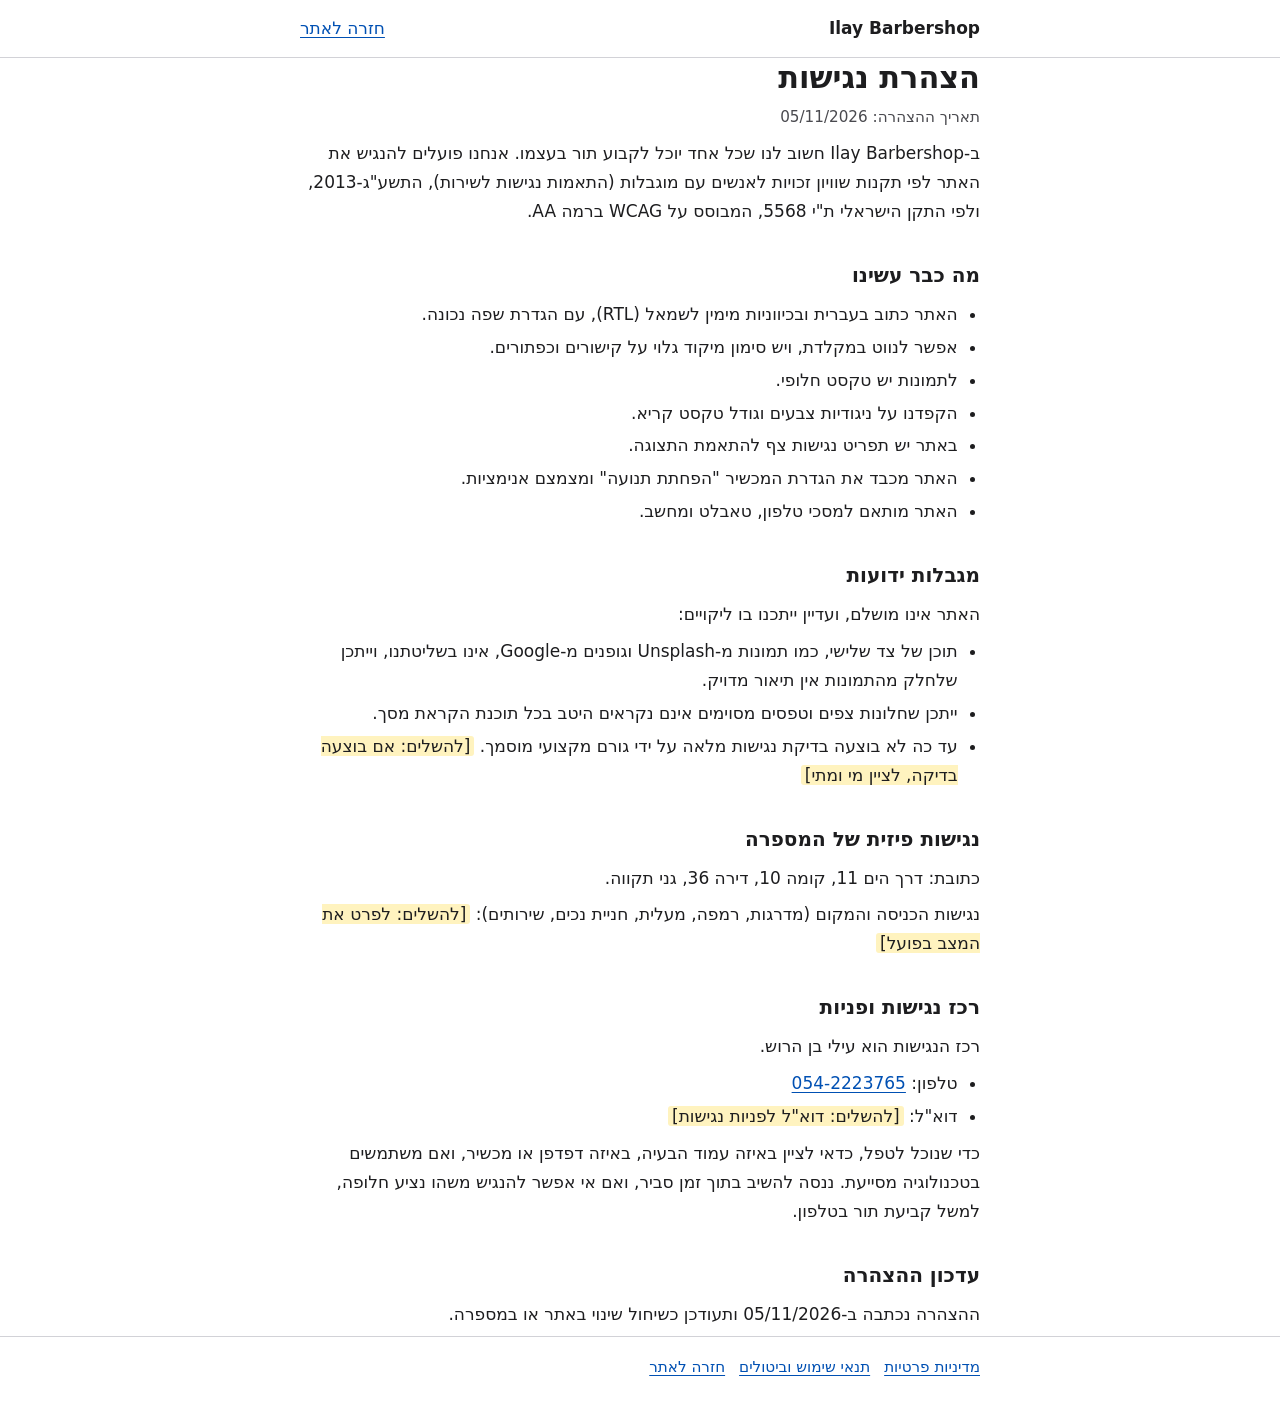
==== accessibility.html @ 41cbf7c3 "Red/white/blue redesign, legal pages, security hardening Design (index.html, style.css): barber-pole" ====
<!doctype html>
<html lang="he" dir="rtl">
<head>
<meta charset="utf-8">
<meta name="viewport" content="width=device-width, initial-scale=1">
<title>הצהרת נגישות | Ilay Barbershop</title>
<meta name="description" content="הצהרת נגישות של Ilay Barbershop, גני תקווה.">
<style>
*{box-sizing:border-box}
body{margin:0;background:#fff;color:#1d1d1f;font-family:Heebo,system-ui,-apple-system,"Segoe UI",Arial,sans-serif;font-size:17px;line-height:1.7}
.wrap{max-width:720px;margin:0 auto;padding:0 20px}
header{border-bottom:1px solid #d2d2d7;padding:14px 0}
header .wrap{display:flex;justify-content:space-between;align-items:center;gap:12px;flex-wrap:wrap}
.brand{font-weight:700}
a{color:#0050b3;text-decoration:underline;text-underline-offset:3px}
a:hover{color:#003a80}
a:focus-visible{outline:3px solid #0050b3;outline-offset:3px;border-radius:3px}
main{padding:28px 0 40px}
h1{font-size:1.9rem;line-height:1.3;margin:0 0 6px}
h2{font-size:1.25rem;margin:2rem 0 .4rem}
p,ul{margin:.5rem 0}
ul{padding-inline-start:1.4rem}
li{margin:.25rem 0}
.meta{color:#4a4a4f;font-size:.95rem}
.ph{background:#fff3bf;padding:0 4px;border-radius:3px}
table{border-collapse:collapse;width:100%;font-size:.97rem;margin:.6rem 0}
th,td{border:1px solid #d2d2d7;padding:8px 10px;text-align:right;vertical-align:top}
th{background:#f5f5f7}
footer{border-top:1px solid #d2d2d7;padding:18px 0 30px;font-size:.95rem;color:#4a4a4f}
footer a{margin-inline-end:14px}
@media (max-width:480px){body{font-size:16px}h1{font-size:1.6rem}}
</style>
</head>
<body>
<header><div class="wrap"><span class="brand">Ilay Barbershop</span><a href="/">חזרה לאתר</a></div></header>
<main class="wrap">
<h1>הצהרת נגישות</h1>
<p class="meta">תאריך ההצהרה: 05/11/2026</p>
<p>ב-Ilay Barbershop חשוב לנו שכל אחד יוכל לקבוע תור בעצמו. אנחנו פועלים להנגיש את האתר לפי תקנות שוויון זכויות לאנשים עם מוגבלות (התאמות נגישות לשירות), התשע"ג-2013, ולפי התקן הישראלי ת"י 5568, המבוסס על WCAG ברמה AA.</p>

<h2>מה כבר עשינו</h2>
<ul>
<li>האתר כתוב בעברית ובכיווניות מימין לשמאל (RTL), עם הגדרת שפה נכונה.</li>
<li>אפשר לנווט במקלדת, ויש סימון מיקוד גלוי על קישורים וכפתורים.</li>
<li>לתמונות יש טקסט חלופי.</li>
<li>הקפדנו על ניגודיות צבעים וגודל טקסט קריא.</li>
<li>באתר יש תפריט נגישות צף להתאמת התצוגה.</li>
<li>האתר מכבד את הגדרת המכשיר "הפחתת תנועה" ומצמצם אנימציות.</li>
<li>האתר מותאם למסכי טלפון, טאבלט ומחשב.</li>
</ul>

<h2>מגבלות ידועות</h2>
<p>האתר אינו מושלם, ועדיין ייתכנו בו ליקויים:</p>
<ul>
<li>תוכן של צד שלישי, כמו תמונות מ-Unsplash וגופנים מ-Google, אינו בשליטתנו, וייתכן שלחלק מהתמונות אין תיאור מדויק.</li>
<li>ייתכן שחלונות צפים וטפסים מסוימים אינם נקראים היטב בכל תוכנת הקראת מסך.</li>
<li>עד כה לא בוצעה בדיקת נגישות מלאה על ידי גורם מקצועי מוסמך. <span class="ph">[להשלים: אם בוצעה בדיקה, לציין מי ומתי]</span></li>
</ul>

<h2>נגישות פיזית של המספרה</h2>
<p>כתובת: דרך הים 11, קומה 10, דירה 36, גני תקווה.</p>
<p>נגישות הכניסה והמקום (מדרגות, רמפה, מעלית, חניית נכים, שירותים): <span class="ph">[להשלים: לפרט את המצב בפועל]</span></p>

<h2>רכז נגישות ופניות</h2>
<p>רכז הנגישות הוא עילי בן הרוש.</p>
<ul>
<li>טלפון: <a href="tel:0542223765">054-2223765</a></li>
<li>דוא"ל: <span class="ph">[להשלים: דוא&quot;ל לפניות נגישות]</span></li>
</ul>
<p>כדי שנוכל לטפל, כדאי לציין באיזה עמוד הבעיה, באיזה דפדפן או מכשיר, ואם משתמשים בטכנולוגיה מסייעת. ננסה להשיב בתוך זמן סביר, ואם אי אפשר להנגיש משהו נציע חלופה, למשל קביעת תור בטלפון.</p>

<h2>עדכון ההצהרה</h2>
<p>ההצהרה נכתבה ב-05/11/2026 ותעודכן כשיחול שינוי באתר או במספרה.</p>
</main>
<footer><div class="wrap"><nav aria-label="עמודים משפטיים"><a href="privacy.html">מדיניות פרטיות</a><a href="terms.html">תנאי שימוש וביטולים</a><a href="/">חזרה לאתר</a></nav></div></footer>
</body>
</html>
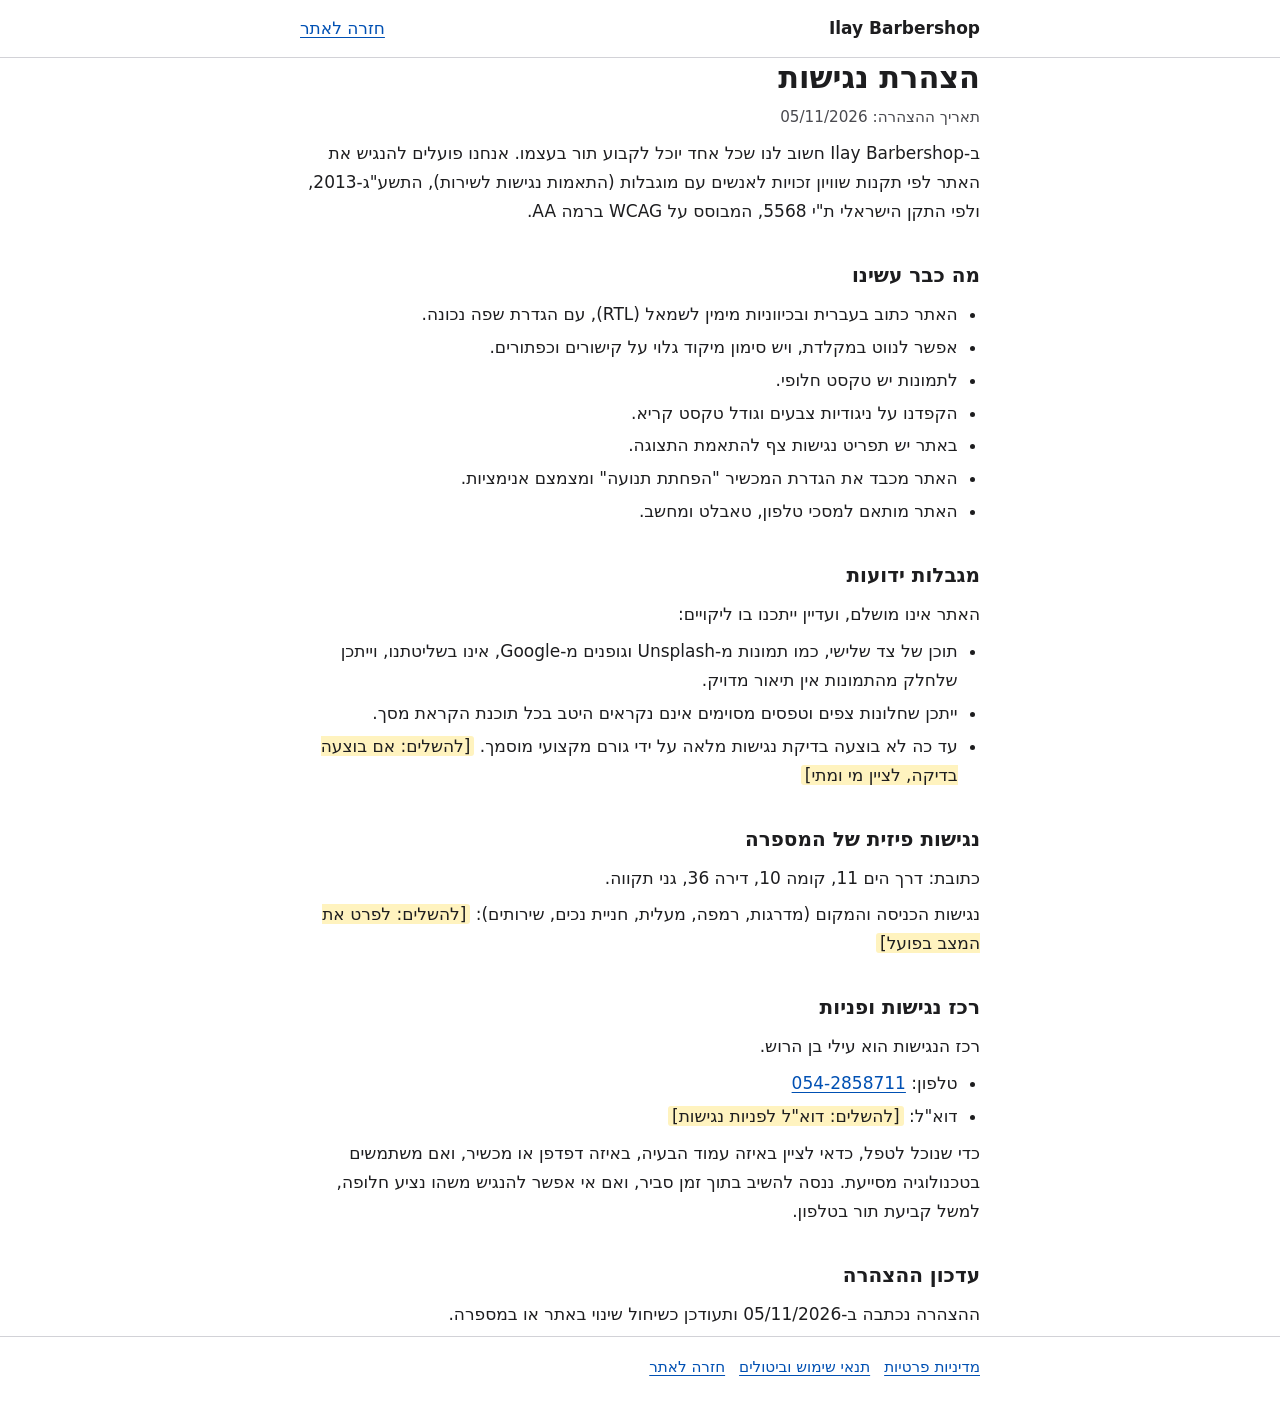
==== commit 2fe538c3: "Move the front end to the server API and remove MQTT Removes MQTT, client-side admin login and plain" ====
--- a/accessibility.html
+++ b/accessibility.html
@@ -3,9 +3,12 @@
 <head>
 <meta charset="utf-8">
 <meta name="viewport" content="width=device-width, initial-scale=1">
+<meta name="color-scheme" content="light">
+<meta name="theme-color" content="#ffffff">
 <title>הצהרת נגישות | Ilay Barbershop</title>
 <meta name="description" content="הצהרת נגישות של Ilay Barbershop, גני תקווה.">
 <style>
+:root{color-scheme:light}
 *{box-sizing:border-box}
 body{margin:0;background:#fff;color:#1d1d1f;font-family:Heebo,system-ui,-apple-system,"Segoe UI",Arial,sans-serif;font-size:17px;line-height:1.7}
 .wrap{max-width:720px;margin:0 auto;padding:0 20px}
@@ -64,7 +67,7 @@
 <h2>רכז נגישות ופניות</h2>
 <p>רכז הנגישות הוא עילי בן הרוש.</p>
 <ul>
-<li>טלפון: <a href="tel:0542223765">054-2223765</a></li>
+<li>טלפון: <a href="tel:0542858711">054-2858711</a></li>
 <li>דוא"ל: <span class="ph">[להשלים: דוא&quot;ל לפניות נגישות]</span></li>
 </ul>
 <p>כדי שנוכל לטפל, כדאי לציין באיזה עמוד הבעיה, באיזה דפדפן או מכשיר, ואם משתמשים בטכנולוגיה מסייעת. ננסה להשיב בתוך זמן סביר, ואם אי אפשר להנגיש משהו נציע חלופה, למשל קביעת תור בטלפון.</p>
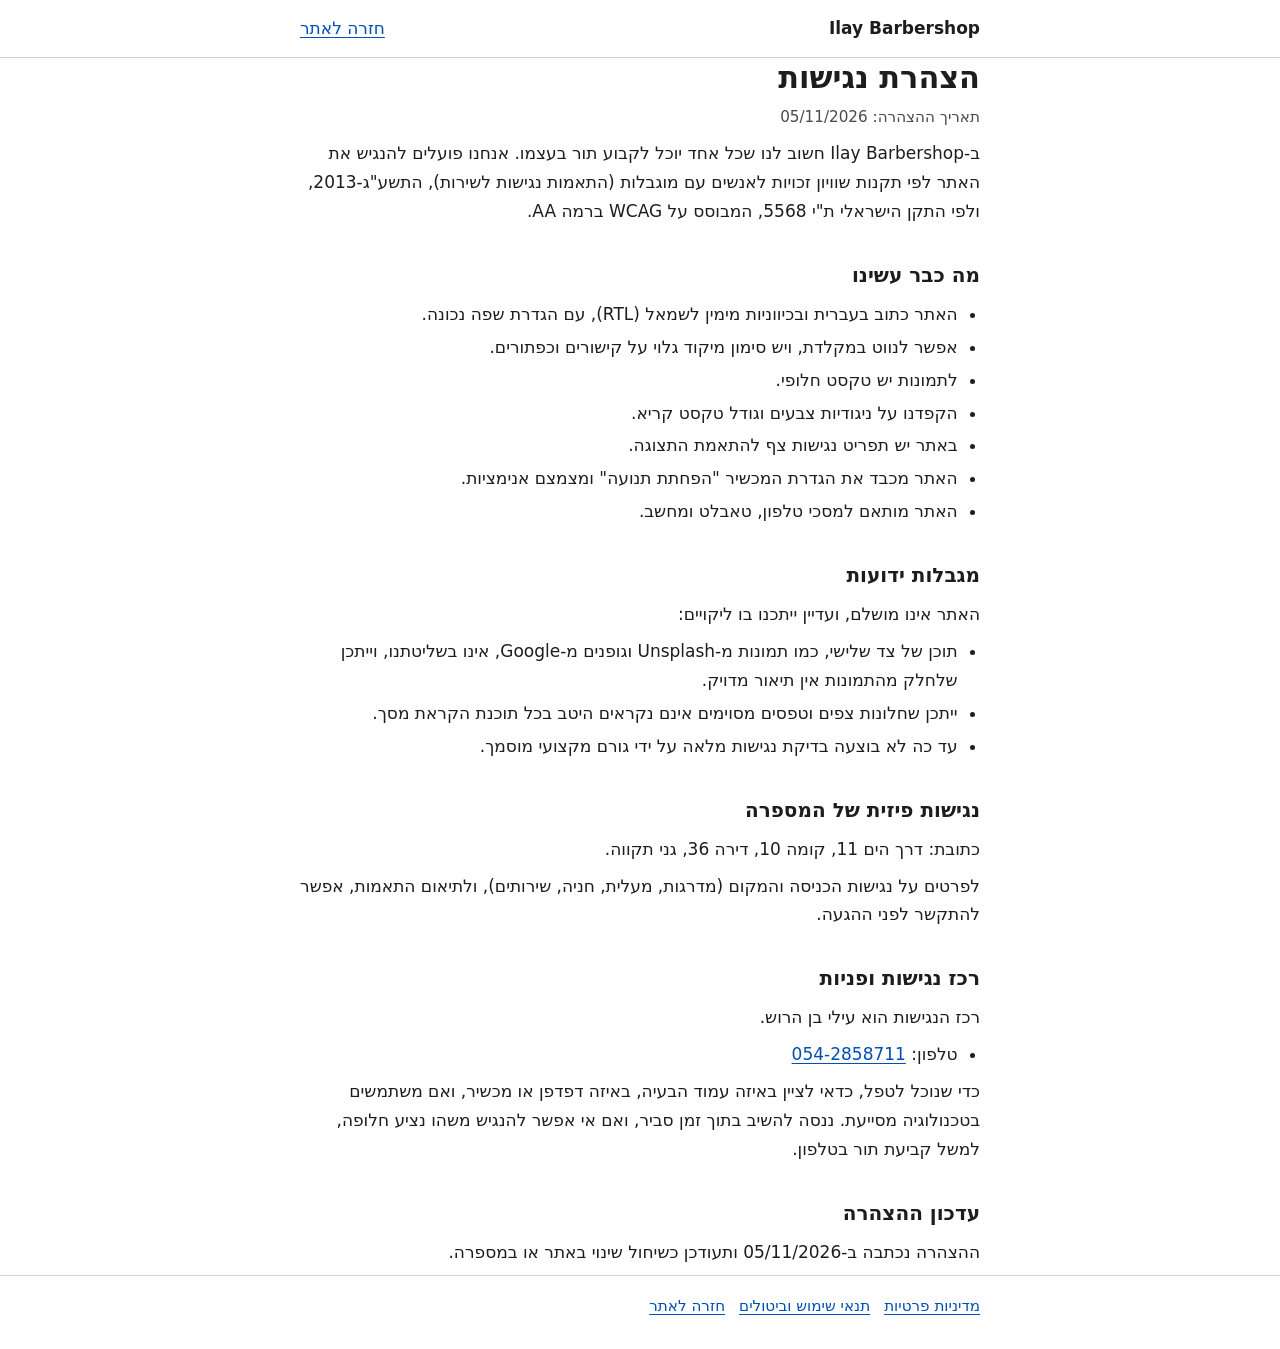
==== commit 013d4b5b: "Finish launch items: honest legal pages, signup privacy, icons and SEO - Legal pages: remove placeho" ====
--- a/accessibility.html
+++ b/accessibility.html
@@ -5,6 +5,8 @@
 <meta name="viewport" content="width=device-width, initial-scale=1">
 <meta name="color-scheme" content="light">
 <meta name="theme-color" content="#ffffff">
+  <link rel="icon" href="/favicon.svg" type="image/svg+xml" />
+  <link rel="apple-touch-icon" href="/apple-touch-icon.png" />
 <title>הצהרת נגישות | Ilay Barbershop</title>
 <meta name="description" content="הצהרת נגישות של Ilay Barbershop, גני תקווה.">
 <style>
@@ -57,18 +59,17 @@
 <ul>
 <li>תוכן של צד שלישי, כמו תמונות מ-Unsplash וגופנים מ-Google, אינו בשליטתנו, וייתכן שלחלק מהתמונות אין תיאור מדויק.</li>
 <li>ייתכן שחלונות צפים וטפסים מסוימים אינם נקראים היטב בכל תוכנת הקראת מסך.</li>
-<li>עד כה לא בוצעה בדיקת נגישות מלאה על ידי גורם מקצועי מוסמך. <span class="ph">[להשלים: אם בוצעה בדיקה, לציין מי ומתי]</span></li>
+<li>עד כה לא בוצעה בדיקת נגישות מלאה על ידי גורם מקצועי מוסמך.</li>
 </ul>
 
 <h2>נגישות פיזית של המספרה</h2>
 <p>כתובת: דרך הים 11, קומה 10, דירה 36, גני תקווה.</p>
-<p>נגישות הכניסה והמקום (מדרגות, רמפה, מעלית, חניית נכים, שירותים): <span class="ph">[להשלים: לפרט את המצב בפועל]</span></p>
+<p>לפרטים על נגישות הכניסה והמקום (מדרגות, מעלית, חניה, שירותים), ולתיאום התאמות, אפשר להתקשר לפני ההגעה.</p>
 
 <h2>רכז נגישות ופניות</h2>
 <p>רכז הנגישות הוא עילי בן הרוש.</p>
 <ul>
 <li>טלפון: <a href="tel:0542858711">054-2858711</a></li>
-<li>דוא"ל: <span class="ph">[להשלים: דוא&quot;ל לפניות נגישות]</span></li>
 </ul>
 <p>כדי שנוכל לטפל, כדאי לציין באיזה עמוד הבעיה, באיזה דפדפן או מכשיר, ואם משתמשים בטכנולוגיה מסייעת. ננסה להשיב בתוך זמן סביר, ואם אי אפשר להנגיש משהו נציע חלופה, למשל קביעת תור בטלפון.</p>
 
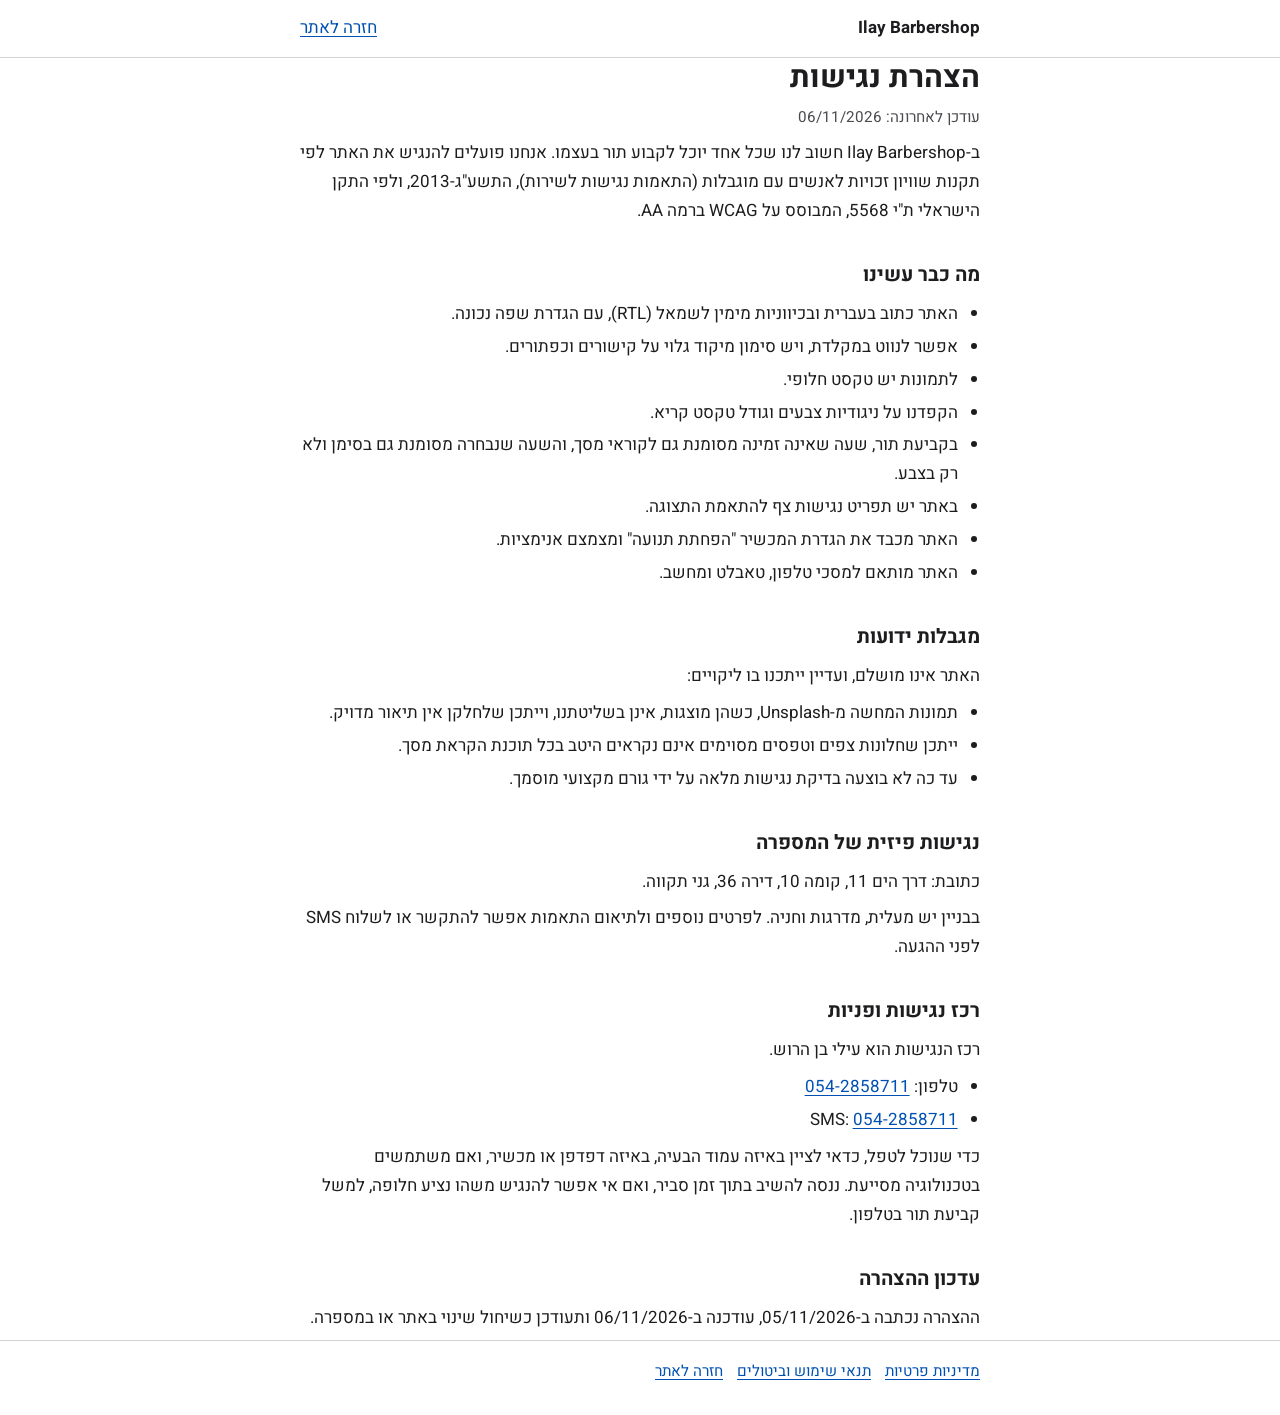
==== commit cd06857c: "Bring marketing SMS, deletion, accessibility and legal pages into compliance Marketing: every broadc" ====
--- a/accessibility.html
+++ b/accessibility.html
@@ -7,6 +7,7 @@
 <meta name="theme-color" content="#ffffff">
   <link rel="icon" href="/favicon.svg" type="image/svg+xml" />
   <link rel="apple-touch-icon" href="/apple-touch-icon.png" />
+  <link rel="stylesheet" href="/fonts/heebo.css" />
 <title>הצהרת נגישות | Ilay Barbershop</title>
 <meta name="description" content="הצהרת נגישות של Ilay Barbershop, גני תקווה.">
 <style>
@@ -40,7 +41,7 @@
 <header><div class="wrap"><span class="brand">Ilay Barbershop</span><a href="/">חזרה לאתר</a></div></header>
 <main class="wrap">
 <h1>הצהרת נגישות</h1>
-<p class="meta">תאריך ההצהרה: 05/11/2026</p>
+<p class="meta">עודכן לאחרונה: 06/11/2026</p>
 <p>ב-Ilay Barbershop חשוב לנו שכל אחד יוכל לקבוע תור בעצמו. אנחנו פועלים להנגיש את האתר לפי תקנות שוויון זכויות לאנשים עם מוגבלות (התאמות נגישות לשירות), התשע"ג-2013, ולפי התקן הישראלי ת"י 5568, המבוסס על WCAG ברמה AA.</p>
 
 <h2>מה כבר עשינו</h2>
@@ -49,6 +50,7 @@
 <li>אפשר לנווט במקלדת, ויש סימון מיקוד גלוי על קישורים וכפתורים.</li>
 <li>לתמונות יש טקסט חלופי.</li>
 <li>הקפדנו על ניגודיות צבעים וגודל טקסט קריא.</li>
+<li>בקביעת תור, שעה שאינה זמינה מסומנת גם לקוראי מסך, והשעה שנבחרה מסומנת גם בסימן ולא רק בצבע.</li>
 <li>באתר יש תפריט נגישות צף להתאמת התצוגה.</li>
 <li>האתר מכבד את הגדרת המכשיר "הפחתת תנועה" ומצמצם אנימציות.</li>
 <li>האתר מותאם למסכי טלפון, טאבלט ומחשב.</li>
@@ -57,24 +59,25 @@
 <h2>מגבלות ידועות</h2>
 <p>האתר אינו מושלם, ועדיין ייתכנו בו ליקויים:</p>
 <ul>
-<li>תוכן של צד שלישי, כמו תמונות מ-Unsplash וגופנים מ-Google, אינו בשליטתנו, וייתכן שלחלק מהתמונות אין תיאור מדויק.</li>
+<li>תמונות המחשה מ-Unsplash, כשהן מוצגות, אינן בשליטתנו, וייתכן שלחלקן אין תיאור מדויק.</li>
 <li>ייתכן שחלונות צפים וטפסים מסוימים אינם נקראים היטב בכל תוכנת הקראת מסך.</li>
 <li>עד כה לא בוצעה בדיקת נגישות מלאה על ידי גורם מקצועי מוסמך.</li>
 </ul>
 
 <h2>נגישות פיזית של המספרה</h2>
 <p>כתובת: דרך הים 11, קומה 10, דירה 36, גני תקווה.</p>
-<p>לפרטים על נגישות הכניסה והמקום (מדרגות, מעלית, חניה, שירותים), ולתיאום התאמות, אפשר להתקשר לפני ההגעה.</p>
+<p>בבניין יש מעלית, מדרגות וחניה. לפרטים נוספים ולתיאום התאמות אפשר להתקשר או לשלוח SMS לפני ההגעה.</p>
 
 <h2>רכז נגישות ופניות</h2>
 <p>רכז הנגישות הוא עילי בן הרוש.</p>
 <ul>
 <li>טלפון: <a href="tel:0542858711">054-2858711</a></li>
+<li>SMS: <a href="sms:0542858711">054-2858711</a></li>
 </ul>
 <p>כדי שנוכל לטפל, כדאי לציין באיזה עמוד הבעיה, באיזה דפדפן או מכשיר, ואם משתמשים בטכנולוגיה מסייעת. ננסה להשיב בתוך זמן סביר, ואם אי אפשר להנגיש משהו נציע חלופה, למשל קביעת תור בטלפון.</p>
 
 <h2>עדכון ההצהרה</h2>
-<p>ההצהרה נכתבה ב-05/11/2026 ותעודכן כשיחול שינוי באתר או במספרה.</p>
+<p>ההצהרה נכתבה ב-05/11/2026, עודכנה ב-06/11/2026 ותעודכן כשיחול שינוי באתר או במספרה.</p>
 </main>
 <footer><div class="wrap"><nav aria-label="עמודים משפטיים"><a href="privacy.html">מדיניות פרטיות</a><a href="terms.html">תנאי שימוש וביטולים</a><a href="/">חזרה לאתר</a></nav></div></footer>
 </body>
--- a/fonts/heebo.css
+++ b/fonts/heebo.css
@@ -0,0 +1,17 @@
+/* Heebo, self-hosted. Licensed under the SIL Open Font License 1.1: see OFL.txt in this folder. Variable files, weights 400-800. */
+@font-face {
+  font-family: 'Heebo';
+  font-style: normal;
+  font-weight: 400 800;
+  font-display: swap;
+  src: url(/fonts/heebo-hebrew-v28.woff2) format('woff2');
+  unicode-range: U+0307-0308, U+0590-05FF, U+200C-2010, U+20AA, U+25CC, U+FB1D-FB4F;
+}
+@font-face {
+  font-family: 'Heebo';
+  font-style: normal;
+  font-weight: 400 800;
+  font-display: swap;
+  src: url(/fonts/heebo-latin-v28.woff2) format('woff2');
+  unicode-range: U+0000-00FF, U+0131, U+0152-0153, U+02BB-02BC, U+02C6, U+02DA, U+02DC, U+0304, U+0308, U+0329, U+2000-206F, U+20AC, U+2122, U+2191, U+2193, U+2212, U+2215, U+FEFF, U+FFFD;
+}
